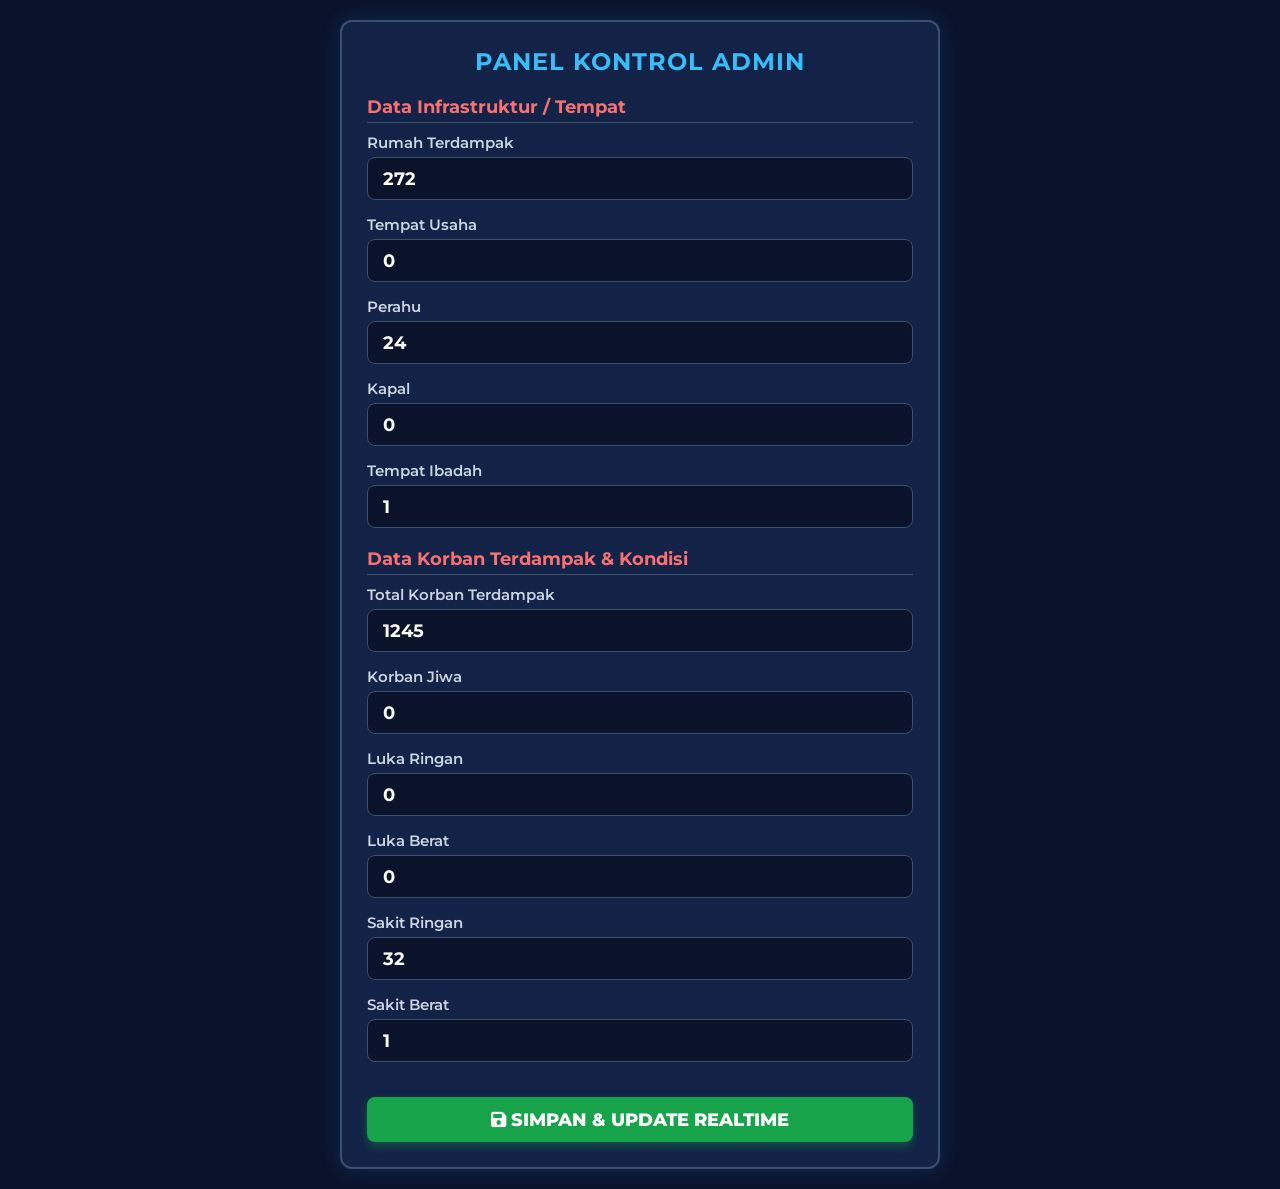
==== admin.html @ 06abd389 "Add files via upload" ====
<!DOCTYPE html>
<html lang="id">
<head>
    <meta charset="UTF-8">
    <meta name="viewport" content="width=device-width, initial-scale=1.0">
    <title>Panel Admin - Update Status Bencana</title>
    <link href="https://fonts.googleapis.com/css2?family=Montserrat:wght@400;600;700;800&display=swap" rel="stylesheet">
    <link rel="stylesheet" href="https://cdnjs.cloudflare.com/ajax/libs/font-awesome/6.4.0/css/all.min.css">
    <style>
        * {
            box-sizing: border-box;
            margin: 0;
            padding: 0;
            font-family: 'Montserrat', sans-serif;
        }

        body {
            background-color: #0b132b;
            color: #ffffff;
            padding: 20px;
            display: flex;
            justify-content: center;
        }

        .admin-container {
            width: 100%;
            max-width: 600px;
            background: #132247;
            border: 2px solid #3a506b;
            border-radius: 12px;
            padding: 25px;
            box-shadow: 0 0 20px rgba(0, 150, 255, 0.2);
        }

        h1 {
            font-size: 1.5rem;
            text-align: center;
            margin-bottom: 20px;
            color: #38bdf8;
            letter-spacing: 1px;
        }

        .form-group {
            margin-bottom: 15px;
            display: flex;
            flex-direction: column;
            gap: 5px;
        }

        label {
            font-size: 0.95rem;
            font-weight: 600;
            color: #cbd5e1;
        }

        input {
            padding: 10px 15px;
            font-size: 1.1rem;
            border-radius: 8px;
            border: 1px solid #3a506b;
            background: #0b132b;
            color: #ffffff;
            font-weight: 700;
        }

        input:focus {
            outline: none;
            border-color: #38bdf8;
        }

        .btn-save {
            width: 100%;
            padding: 12px;
            background: #16a34a;
            color: white;
            border: none;
            border-radius: 8px;
            font-size: 1.1rem;
            font-weight: 800;
            cursor: pointer;
            margin-top: 20px;
            box-shadow: 0 4px 10px rgba(22, 163, 74, 0.4);
            transition: 0.2s;
        }

        .btn-save:hover {
            background: #15803d;
        }

        .alert-success {
            background: rgba(22, 163, 74, 0.2);
            border: 1px solid #16a34a;
            color: #4ade80;
            padding: 10px;
            border-radius: 6px;
            text-align: center;
            margin-bottom: 15px;
            display: none;
            font-weight: 600;
        }

        .section-title {
            font-size: 1.1rem;
            color: #f87171;
            margin: 20px 0 10px 0;
            border-bottom: 1px solid #3a506b;
            padding-bottom: 5px;
            font-weight: 700;
        }
    </style>
</head>
<body>

    <div class="admin-container">
        <h1>PANEL KONTROL ADMIN</h1>
        <div id="alert" class="alert-success">Data berhasil diperbarui ke proyektor!</div>

        <form id="admin-form">
            <div class="section-title">Data Infrastruktur / Tempat</div>
            <div class="form-group">
                <label>Rumah Terdampak</label>
                <input type="number" id="input-rumah" required>
            </div>
            <div class="form-group">
                <label>Tempat Usaha</label>
                <input type="number" id="input-usaha" required>
            </div>
            <div class="form-group">
                <label>Perahu</label>
                <input type="number" id="input-perahu" required>
            </div>
            <div class="form-group">
                <label>Kapal</label>
                <input type="number" id="input-kapal" required>
            </div>
            <div class="form-group">
                <label>Tempat Ibadah</label>
                <input type="number" id="input-ibadah" required>
            </div>

            <div class="section-title">Data Korban Terdampak & Kondisi</div>
            <div class="form-group">
                <label>Total Korban Terdampak</label>
                <input type="number" id="input-korban-total" required>
            </div>
            <div class="form-group">
                <label>Korban Jiwa</label>
                <input type="number" id="input-jiwa" required>
            </div>
            <div class="form-group">
                <label>Luka Ringan</label>
                <input type="number" id="input-luka-ringan" required>
            </div>
            <div class="form-group">
                <label>Luka Berat</label>
                <input type="number" id="input-luka-berat" required>
            </div>
            <div class="form-group">
                <label>Sakit Ringan</label>
                <input type="number" id="input-sakit-ringan" required>
            </div>
            <div class="form-group">
                <label>Sakit Berat</label>
                <input type="number" id="input-sakit-berat" required>
            </div>

            <button type="submit" class="btn-save"><i class="fa-solid fa-floppy-disk"></i> SIMPAN & UPDATE REALTIME</button>
        </form>
    </div>

    <script>
        // Ambil data saat halaman admin dibuka
        window.addEventListener('DOMContentLoaded', () => {
            const savedData = localStorage.getItem('bencana_data');
            if (savedData) {
                const data = JSON.parse(savedData);
                document.getElementById('input-rumah').value = data.rumah ?? 272;
                document.getElementById('input-usaha').value = data.usaha ?? 0;
                document.getElementById('input-perahu').value = data.perahu ?? 24;
                document.getElementById('input-kapal').value = data.kapal ?? 0;
                document.getElementById('input-ibadah').value = data.ibadah ?? 1;
                document.getElementById('input-korban-total').value = data.korbanTotal ?? 1245;
                document.getElementById('input-jiwa').value = data.jiwa ?? 0;
                document.getElementById('input-luka-ringan').value = data.lukaRingan ?? 0;
                document.getElementById('input-luka-berat').value = data.lukaBerat ?? 0;
                document.getElementById('input-sakit-ringan').value = data.sakitRingan ?? 32;
                document.getElementById('input-sakit-berat').value = data.sakitBerat ?? 1;
            } else {
                // Nilai default awal
                document.getElementById('input-rumah').value = 272;
                document.getElementById('input-usaha').value = 0;
                document.getElementById('input-perahu').value = 24;
                document.getElementById('input-kapal').value = 0;
                document.getElementById('input-ibadah').value = 1;
                document.getElementById('input-korban-total').value = 1245;
                document.getElementById('input-jiwa').value = 0;
                document.getElementById('input-luka-ringan').value = 0;
                document.getElementById('input-luka-berat').value = 0;
                document.getElementById('input-sakit-ringan').value = 32;
                document.getElementById('input-sakit-berat').value = 1;
            }
        });

        // Simpan data ke localStorage saat tombol submit diklik
        document.getElementById('admin-form').addEventListener('submit', function(e) {
            e.preventDefault();

            const newData = {
                rumah: document.getElementById('input-rumah').value,
                usaha: document.getElementById('input-usaha').value,
                perahu: document.getElementById('input-perahu').value,
                kapal: document.getElementById('input-kapal').value,
                ibadah: document.getElementById('input-ibadah').value,
                korbanTotal: document.getElementById('input-korban-total').value,
                jiwa: document.getElementById('input-jiwa').value,
                lukaRingan: document.getElementById('input-luka-ringan').value,
                lukaBerat: document.getElementById('input-luka-berat').value,
                sakitRingan: document.getElementById('input-sakit-ringan').value,
                sakitBerat: document.getElementById('input-sakit-berat').value
            };

            localStorage.setItem('bencana_data', JSON.stringify(newData));

            // Tampilkan notifikasi sukses
            const alertBox = document.getElementById('alert');
            alertBox.style.display = 'block';
            setTimeout(() => {
                alertBox.style.display = 'none';
            }, 3000);
        });
    </script>
</body>
</html>
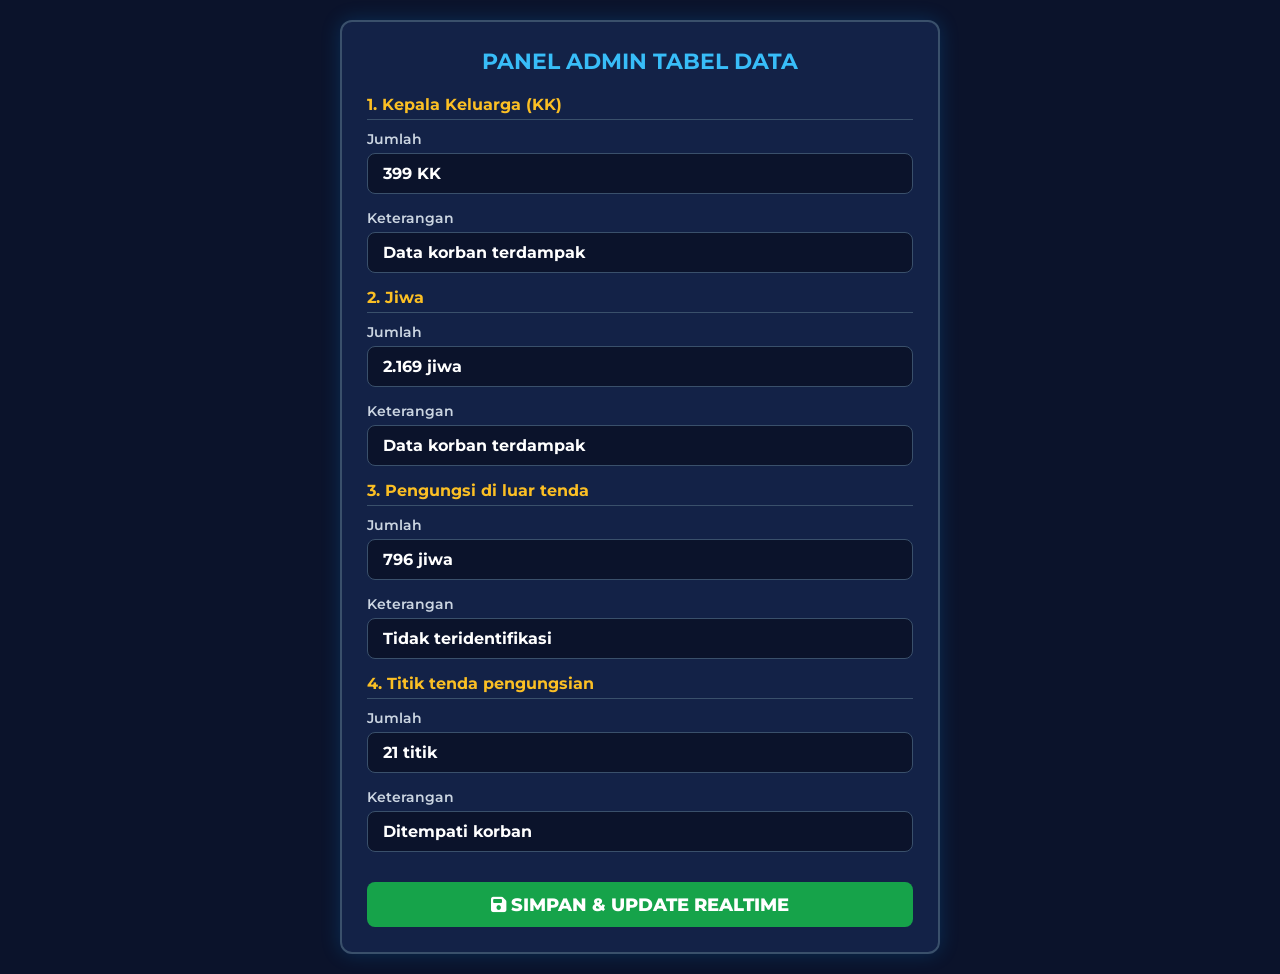
==== commit 09ec8214: "Add files via upload" ====
--- a/admin.html
+++ b/admin.html
@@ -3,165 +3,69 @@
 <head>
     <meta charset="UTF-8">
     <meta name="viewport" content="width=device-width, initial-scale=1.0">
-    <title>Panel Admin - Update Status Bencana</title>
+    <title>Panel Admin - Edit Tabel Korban Terdampak</title>
     <link href="https://fonts.googleapis.com/css2?family=Montserrat:wght@400;600;700;800&display=swap" rel="stylesheet">
     <link rel="stylesheet" href="https://cdnjs.cloudflare.com/ajax/libs/font-awesome/6.4.0/css/all.min.css">
     <style>
-        * {
-            box-sizing: border-box;
-            margin: 0;
-            padding: 0;
-            font-family: 'Montserrat', sans-serif;
-        }
-
-        body {
-            background-color: #0b132b;
-            color: #ffffff;
-            padding: 20px;
-            display: flex;
-            justify-content: center;
-        }
-
-        .admin-container {
-            width: 100%;
-            max-width: 600px;
-            background: #132247;
-            border: 2px solid #3a506b;
-            border-radius: 12px;
-            padding: 25px;
-            box-shadow: 0 0 20px rgba(0, 150, 255, 0.2);
-        }
-
-        h1 {
-            font-size: 1.5rem;
-            text-align: center;
-            margin-bottom: 20px;
-            color: #38bdf8;
-            letter-spacing: 1px;
-        }
-
-        .form-group {
-            margin-bottom: 15px;
-            display: flex;
-            flex-direction: column;
-            gap: 5px;
-        }
-
-        label {
-            font-size: 0.95rem;
-            font-weight: 600;
-            color: #cbd5e1;
-        }
-
-        input {
-            padding: 10px 15px;
-            font-size: 1.1rem;
-            border-radius: 8px;
-            border: 1px solid #3a506b;
-            background: #0b132b;
-            color: #ffffff;
-            font-weight: 700;
-        }
-
-        input:focus {
-            outline: none;
-            border-color: #38bdf8;
-        }
-
-        .btn-save {
-            width: 100%;
-            padding: 12px;
-            background: #16a34a;
-            color: white;
-            border: none;
-            border-radius: 8px;
-            font-size: 1.1rem;
-            font-weight: 800;
-            cursor: pointer;
-            margin-top: 20px;
-            box-shadow: 0 4px 10px rgba(22, 163, 74, 0.4);
-            transition: 0.2s;
-        }
-
-        .btn-save:hover {
-            background: #15803d;
-        }
-
-        .alert-success {
-            background: rgba(22, 163, 74, 0.2);
-            border: 1px solid #16a34a;
-            color: #4ade80;
-            padding: 10px;
-            border-radius: 6px;
-            text-align: center;
-            margin-bottom: 15px;
-            display: none;
-            font-weight: 600;
-        }
-
-        .section-title {
-            font-size: 1.1rem;
-            color: #f87171;
-            margin: 20px 0 10px 0;
-            border-bottom: 1px solid #3a506b;
-            padding-bottom: 5px;
-            font-weight: 700;
-        }
+        * { box-sizing: border-box; margin: 0; padding: 0; font-family: 'Montserrat', sans-serif; }
+        body { background-color: #0b132b; color: #ffffff; padding: 20px; display: flex; justify-content: center; }
+        .admin-container { width: 100%; max-width: 600px; background: #132247; border: 2px solid #3a506b; border-radius: 12px; padding: 25px; box-shadow: 0 0 20px rgba(0, 150, 255, 0.2); }
+        h1 { font-size: 1.4rem; text-align: center; margin-bottom: 20px; color: #38bdf8; }
+        .form-group { margin-bottom: 15px; display: flex; flex-direction: column; gap: 5px; }
+        label { font-size: 0.9rem; font-weight: 600; color: #cbd5e1; }
+        input { padding: 10px 15px; font-size: 1rem; border-radius: 8px; border: 1px solid #3a506b; background: #0b132b; color: #ffffff; font-weight: 700; }
+        input:focus { outline: none; border-color: #38bdf8; }
+        .btn-save { width: 100%; padding: 12px; background: #16a34a; color: white; border: none; border-radius: 8px; font-size: 1.1rem; font-weight: 800; cursor: pointer; margin-top: 15px; }
+        .btn-save:hover { background: #15803d; }
+        .alert-success { background: rgba(22, 163, 74, 0.2); border: 1px solid #16a34a; color: #4ade80; padding: 10px; border-radius: 6px; text-align: center; margin-bottom: 15px; display: none; font-weight: 600; }
+        .section-title { font-size: 1rem; color: #fbbf24; margin: 15px 0 10px 0; border-bottom: 1px solid #3a506b; padding-bottom: 5px; font-weight: 700; }
     </style>
 </head>
 <body>
 
     <div class="admin-container">
-        <h1>PANEL KONTROL ADMIN</h1>
-        <div id="alert" class="alert-success">Data berhasil diperbarui ke proyektor!</div>
+        <h1>PANEL ADMIN TABEL DATA</h1>
+        <div id="alert" class="alert-success">Data tabel berhasil diperbarui!</div>
 
         <form id="admin-form">
-            <div class="section-title">Data Infrastruktur / Tempat</div>
+            <div class="section-title">1. Kepala Keluarga (KK)</div>
             <div class="form-group">
-                <label>Rumah Terdampak</label>
-                <input type="number" id="input-rumah" required>
+                <label>Jumlah</label>
+                <input type="text" id="input-kk" required>
             </div>
             <div class="form-group">
-                <label>Tempat Usaha</label>
-                <input type="number" id="input-usaha" required>
+                <label>Keterangan</label>
+                <input type="text" id="input-ket-kk" required>
+            </div>
+
+            <div class="section-title">2. Jiwa</div>
+            <div class="form-group">
+                <label>Jumlah</label>
+                <input type="text" id="input-jiwa" required>
             </div>
             <div class="form-group">
-                <label>Perahu</label>
-                <input type="number" id="input-perahu" required>
+                <label>Keterangan</label>
+                <input type="text" id="input-ket-jiwa" required>
+            </div>
+
+            <div class="section-title">3. Pengungsi di luar tenda</div>
+            <div class="form-group">
+                <label>Jumlah</label>
+                <input type="text" id="input-pengungsi" required>
             </div>
             <div class="form-group">
-                <label>Kapal</label>
-                <input type="number" id="input-kapal" required>
+                <label>Keterangan</label>
+                <input type="text" id="input-ket-pengungsi" required>
+            </div>
+
+            <div class="section-title">4. Titik tenda pengungsian</div>
+            <div class="form-group">
+                <label>Jumlah</label>
+                <input type="text" id="input-tenda" required>
             </div>
             <div class="form-group">
-                <label>Tempat Ibadah</label>
-                <input type="number" id="input-ibadah" required>
-            </div>
-
-            <div class="section-title">Data Korban Terdampak & Kondisi</div>
-            <div class="form-group">
-                <label>Total Korban Terdampak</label>
-                <input type="number" id="input-korban-total" required>
-            </div>
-            <div class="form-group">
-                <label>Korban Jiwa</label>
-                <input type="number" id="input-jiwa" required>
-            </div>
-            <div class="form-group">
-                <label>Luka Ringan</label>
-                <input type="number" id="input-luka-ringan" required>
-            </div>
-            <div class="form-group">
-                <label>Luka Berat</label>
-                <input type="number" id="input-luka-berat" required>
-            </div>
-            <div class="form-group">
-                <label>Sakit Ringan</label>
-                <input type="number" id="input-sakit-ringan" required>
-            </div>
-            <div class="form-group">
-                <label>Sakit Berat</label>
-                <input type="number" id="input-sakit-berat" required>
+                <label>Keterangan</label>
+                <input type="text" id="input-ket-tenda" required>
             </div>
 
             <button type="submit" class="btn-save"><i class="fa-solid fa-floppy-disk"></i> SIMPAN & UPDATE REALTIME</button>
@@ -169,64 +73,48 @@
     </div>
 
     <script>
-        // Ambil data saat halaman admin dibuka
         window.addEventListener('DOMContentLoaded', () => {
-            const savedData = localStorage.getItem('bencana_data');
+            const savedData = localStorage.getItem('bencana_table_data');
             if (savedData) {
                 const data = JSON.parse(savedData);
-                document.getElementById('input-rumah').value = data.rumah ?? 272;
-                document.getElementById('input-usaha').value = data.usaha ?? 0;
-                document.getElementById('input-perahu').value = data.perahu ?? 24;
-                document.getElementById('input-kapal').value = data.kapal ?? 0;
-                document.getElementById('input-ibadah').value = data.ibadah ?? 1;
-                document.getElementById('input-korban-total').value = data.korbanTotal ?? 1245;
-                document.getElementById('input-jiwa').value = data.jiwa ?? 0;
-                document.getElementById('input-luka-ringan').value = data.lukaRingan ?? 0;
-                document.getElementById('input-luka-berat').value = data.lukaBerat ?? 0;
-                document.getElementById('input-sakit-ringan').value = data.sakitRingan ?? 32;
-                document.getElementById('input-sakit-berat').value = data.sakitBerat ?? 1;
+                document.getElementById('input-kk').value = data.kk ?? '399 KK';
+                document.getElementById('input-ket-kk').value = data.ketKk ?? 'Data korban terdampak';
+                document.getElementById('input-jiwa').value = data.jiwa ?? '2.169 jiwa';
+                document.getElementById('input-ket-jiwa').value = data.ketJiwa ?? 'Data korban terdampak';
+                document.getElementById('input-pengungsi').value = data.pengungsi ?? '796 jiwa';
+                document.getElementById('input-ket-pengungsi').value = data.ketPengungsi ?? 'Tidak teridentifikasi';
+                document.getElementById('input-tenda').value = data.tenda ?? '21 titik';
+                document.getElementById('input-ket-tenda').value = data.ketTenda ?? 'Ditempati korban';
             } else {
-                // Nilai default awal
-                document.getElementById('input-rumah').value = 272;
-                document.getElementById('input-usaha').value = 0;
-                document.getElementById('input-perahu').value = 24;
-                document.getElementById('input-kapal').value = 0;
-                document.getElementById('input-ibadah').value = 1;
-                document.getElementById('input-korban-total').value = 1245;
-                document.getElementById('input-jiwa').value = 0;
-                document.getElementById('input-luka-ringan').value = 0;
-                document.getElementById('input-luka-berat').value = 0;
-                document.getElementById('input-sakit-ringan').value = 32;
-                document.getElementById('input-sakit-berat').value = 1;
+                document.getElementById('input-kk').value = '399 KK';
+                document.getElementById('input-ket-kk').value = 'Data korban terdampak';
+                document.getElementById('input-jiwa').value = '2.169 jiwa';
+                document.getElementById('input-ket-jiwa').value = 'Data korban terdampak';
+                document.getElementById('input-pengungsi').value = '796 jiwa';
+                document.getElementById('input-ket-pengungsi').value = 'Tidak teridentifikasi';
+                document.getElementById('input-tenda').value = '21 titik';
+                document.getElementById('input-ket-tenda').value = 'Ditempati korban';
             }
         });
 
-        // Simpan data ke localStorage saat tombol submit diklik
         document.getElementById('admin-form').addEventListener('submit', function(e) {
             e.preventDefault();
-
             const newData = {
-                rumah: document.getElementById('input-rumah').value,
-                usaha: document.getElementById('input-usaha').value,
-                perahu: document.getElementById('input-perahu').value,
-                kapal: document.getElementById('input-kapal').value,
-                ibadah: document.getElementById('input-ibadah').value,
-                korbanTotal: document.getElementById('input-korban-total').value,
+                kk: document.getElementById('input-kk').value,
+                ketKk: document.getElementById('input-ket-kk').value,
                 jiwa: document.getElementById('input-jiwa').value,
-                lukaRingan: document.getElementById('input-luka-ringan').value,
-                lukaBerat: document.getElementById('input-luka-berat').value,
-                sakitRingan: document.getElementById('input-sakit-ringan').value,
-                sakitBerat: document.getElementById('input-sakit-berat').value
+                ketJiwa: document.getElementById('input-ket-jiwa').value,
+                pengungsi: document.getElementById('input-pengungsi').value,
+                ketPengungsi: document.getElementById('input-ket-pengungsi').value,
+                tenda: document.getElementById('input-tenda').value,
+                ketTenda: document.getElementById('input-ket-tenda').value
             };
 
-            localStorage.setItem('bencana_data', JSON.stringify(newData));
+            localStorage.setItem('bencana_table_data', JSON.stringify(newData));
 
-            // Tampilkan notifikasi sukses
             const alertBox = document.getElementById('alert');
             alertBox.style.display = 'block';
-            setTimeout(() => {
-                alertBox.style.display = 'none';
-            }, 3000);
+            setTimeout(() => { alertBox.style.display = 'none'; }, 3000);
         });
     </script>
 </body>
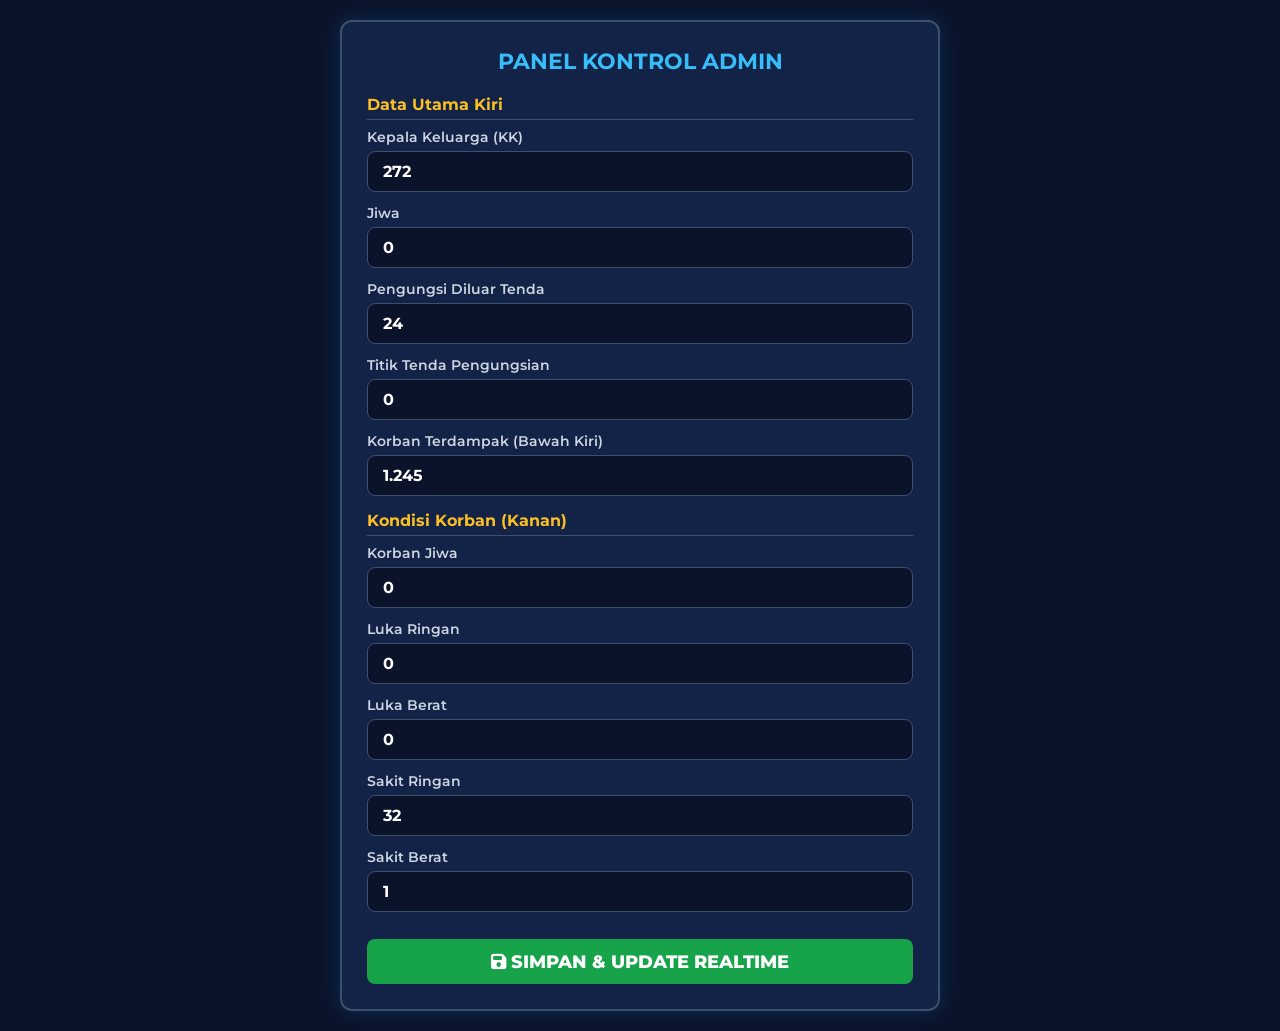
==== commit 54e2723b: "Add files via upload" ====
--- a/admin.html
+++ b/admin.html
@@ -3,7 +3,7 @@
 <head>
     <meta charset="UTF-8">
     <meta name="viewport" content="width=device-width, initial-scale=1.0">
-    <title>Panel Admin - Edit Tabel Korban Terdampak</title>
+    <title>Panel Admin - Update Dashboard Bencana</title>
     <link href="https://fonts.googleapis.com/css2?family=Montserrat:wght@400;600;700;800&display=swap" rel="stylesheet">
     <link rel="stylesheet" href="https://cdnjs.cloudflare.com/ajax/libs/font-awesome/6.4.0/css/all.min.css">
     <style>
@@ -11,62 +11,36 @@
         body { background-color: #0b132b; color: #ffffff; padding: 20px; display: flex; justify-content: center; }
         .admin-container { width: 100%; max-width: 600px; background: #132247; border: 2px solid #3a506b; border-radius: 12px; padding: 25px; box-shadow: 0 0 20px rgba(0, 150, 255, 0.2); }
         h1 { font-size: 1.4rem; text-align: center; margin-bottom: 20px; color: #38bdf8; }
-        .form-group { margin-bottom: 15px; display: flex; flex-direction: column; gap: 5px; }
+        .form-group { margin-bottom: 12px; display: flex; flex-direction: column; gap: 5px; }
         label { font-size: 0.9rem; font-weight: 600; color: #cbd5e1; }
         input { padding: 10px 15px; font-size: 1rem; border-radius: 8px; border: 1px solid #3a506b; background: #0b132b; color: #ffffff; font-weight: 700; }
         input:focus { outline: none; border-color: #38bdf8; }
         .btn-save { width: 100%; padding: 12px; background: #16a34a; color: white; border: none; border-radius: 8px; font-size: 1.1rem; font-weight: 800; cursor: pointer; margin-top: 15px; }
         .btn-save:hover { background: #15803d; }
         .alert-success { background: rgba(22, 163, 74, 0.2); border: 1px solid #16a34a; color: #4ade80; padding: 10px; border-radius: 6px; text-align: center; margin-bottom: 15px; display: none; font-weight: 600; }
-        .section-title { font-size: 1rem; color: #fbbf24; margin: 15px 0 10px 0; border-bottom: 1px solid #3a506b; padding-bottom: 5px; font-weight: 700; }
+        .section-title { font-size: 1rem; color: #fbbf24; margin: 15px 0 8px 0; border-bottom: 1px solid #3a506b; padding-bottom: 5px; font-weight: 700; }
     </style>
 </head>
 <body>
 
     <div class="admin-container">
-        <h1>PANEL ADMIN TABEL DATA</h1>
-        <div id="alert" class="alert-success">Data tabel berhasil diperbarui!</div>
+        <h1>PANEL KONTROL ADMIN</h1>
+        <div id="alert" class="alert-success">Data berhasil diperbarui ke proyektor!</div>
 
         <form id="admin-form">
-            <div class="section-title">1. Kepala Keluarga (KK)</div>
-            <div class="form-group">
-                <label>Jumlah</label>
-                <input type="text" id="input-kk" required>
-            </div>
-            <div class="form-group">
-                <label>Keterangan</label>
-                <input type="text" id="input-ket-kk" required>
-            </div>
+            <div class="section-title">Data Utama Kiri</div>
+            <div class="form-group"><label>Kepala Keluarga (KK)</label><input type="number" id="input-kk" required></div>
+            <div class="form-group"><label>Jiwa</label><input type="number" id="input-jiwa-card" required></div>
+            <div class="form-group"><label>Pengungsi Diluar Tenda</label><input type="number" id="input-pengungsi" required></div>
+            <div class="form-group"><label>Titik Tenda Pengungsian</label><input type="number" id="input-tenda" required></div>
+            <div class="form-group"><label>Korban Terdampak (Bawah Kiri)</label><input type="text" id="input-korban-total" required></div>
 
-            <div class="section-title">2. Jiwa</div>
-            <div class="form-group">
-                <label>Jumlah</label>
-                <input type="text" id="input-jiwa" required>
-            </div>
-            <div class="form-group">
-                <label>Keterangan</label>
-                <input type="text" id="input-ket-jiwa" required>
-            </div>
-
-            <div class="section-title">3. Pengungsi di luar tenda</div>
-            <div class="form-group">
-                <label>Jumlah</label>
-                <input type="text" id="input-pengungsi" required>
-            </div>
-            <div class="form-group">
-                <label>Keterangan</label>
-                <input type="text" id="input-ket-pengungsi" required>
-            </div>
-
-            <div class="section-title">4. Titik tenda pengungsian</div>
-            <div class="form-group">
-                <label>Jumlah</label>
-                <input type="text" id="input-tenda" required>
-            </div>
-            <div class="form-group">
-                <label>Keterangan</label>
-                <input type="text" id="input-ket-tenda" required>
-            </div>
+            <div class="section-title">Kondisi Korban (Kanan)</div>
+            <div class="form-group"><label>Korban Jiwa</label><input type="number" id="input-jiwa" required></div>
+            <div class="form-group"><label>Luka Ringan</label><input type="number" id="input-luka-ringan" required></div>
+            <div class="form-group"><label>Luka Berat</label><input type="number" id="input-luka-berat" required></div>
+            <div class="form-group"><label>Sakit Ringan</label><input type="number" id="input-sakit-ringan" required></div>
+            <div class="form-group"><label>Sakit Berat</label><input type="number" id="input-sakit-berat" required></div>
 
             <button type="submit" class="btn-save"><i class="fa-solid fa-floppy-disk"></i> SIMPAN & UPDATE REALTIME</button>
         </form>
@@ -74,26 +48,30 @@
 
     <script>
         window.addEventListener('DOMContentLoaded', () => {
-            const savedData = localStorage.getItem('bencana_table_data');
+            const savedData = localStorage.getItem('bencana_card_data');
             if (savedData) {
                 const data = JSON.parse(savedData);
-                document.getElementById('input-kk').value = data.kk ?? '399 KK';
-                document.getElementById('input-ket-kk').value = data.ketKk ?? 'Data korban terdampak';
-                document.getElementById('input-jiwa').value = data.jiwa ?? '2.169 jiwa';
-                document.getElementById('input-ket-jiwa').value = data.ketJiwa ?? 'Data korban terdampak';
-                document.getElementById('input-pengungsi').value = data.pengungsi ?? '796 jiwa';
-                document.getElementById('input-ket-pengungsi').value = data.ketPengungsi ?? 'Tidak teridentifikasi';
-                document.getElementById('input-tenda').value = data.tenda ?? '21 titik';
-                document.getElementById('input-ket-tenda').value = data.ketTenda ?? 'Ditempati korban';
+                document.getElementById('input-kk').value = data.kk ?? 272;
+                document.getElementById('input-jiwa-card').value = data.jiwaCard ?? 0;
+                document.getElementById('input-pengungsi').value = data.pengungsi ?? 24;
+                document.getElementById('input-tenda').value = data.tenda ?? 0;
+                document.getElementById('input-korban-total').value = data.korbanTotal ?? '1.245';
+                document.getElementById('input-jiwa').value = data.jiwa ?? 0;
+                document.getElementById('input-luka-ringan').value = data.lukaRingan ?? 0;
+                document.getElementById('input-luka-berat').value = data.lukaBerat ?? 0;
+                document.getElementById('input-sakit-ringan').value = data.sakitRingan ?? 32;
+                document.getElementById('input-sakit-berat').value = data.sakitBerat ?? 1;
             } else {
-                document.getElementById('input-kk').value = '399 KK';
-                document.getElementById('input-ket-kk').value = 'Data korban terdampak';
-                document.getElementById('input-jiwa').value = '2.169 jiwa';
-                document.getElementById('input-ket-jiwa').value = 'Data korban terdampak';
-                document.getElementById('input-pengungsi').value = '796 jiwa';
-                document.getElementById('input-ket-pengungsi').value = 'Tidak teridentifikasi';
-                document.getElementById('input-tenda').value = '21 titik';
-                document.getElementById('input-ket-tenda').value = 'Ditempati korban';
+                document.getElementById('input-kk').value = 272;
+                document.getElementById('input-jiwa-card').value = 0;
+                document.getElementById('input-pengungsi').value = 24;
+                document.getElementById('input-tenda').value = 0;
+                document.getElementById('input-korban-total').value = '1.245';
+                document.getElementById('input-jiwa').value = 0;
+                document.getElementById('input-luka-ringan').value = 0;
+                document.getElementById('input-luka-berat').value = 0;
+                document.getElementById('input-sakit-ringan').value = 32;
+                document.getElementById('input-sakit-berat').value = 1;
             }
         });
 
@@ -101,16 +79,18 @@
             e.preventDefault();
             const newData = {
                 kk: document.getElementById('input-kk').value,
-                ketKk: document.getElementById('input-ket-kk').value,
+                jiwaCard: document.getElementById('input-jiwa-card').value,
+                pengungsi: document.getElementById('input-pengungsi').value,
+                tenda: document.getElementById('input-tenda').value,
+                korbanTotal: document.getElementById('input-korban-total').value,
                 jiwa: document.getElementById('input-jiwa').value,
-                ketJiwa: document.getElementById('input-ket-jiwa').value,
-                pengungsi: document.getElementById('input-pengungsi').value,
-                ketPengungsi: document.getElementById('input-ket-pengungsi').value,
-                tenda: document.getElementById('input-tenda').value,
-                ketTenda: document.getElementById('input-ket-tenda').value
+                lukaRingan: document.getElementById('input-luka-ringan').value,
+                lukaBerat: document.getElementById('input-luka-berat').value,
+                sakitRingan: document.getElementById('input-sakit-ringan').value,
+                sakitBerat: document.getElementById('input-sakit-berat').value
             };
 
-            localStorage.setItem('bencana_table_data', JSON.stringify(newData));
+            localStorage.setItem('bencana_card_data', JSON.stringify(newData));
 
             const alertBox = document.getElementById('alert');
             alertBox.style.display = 'block';
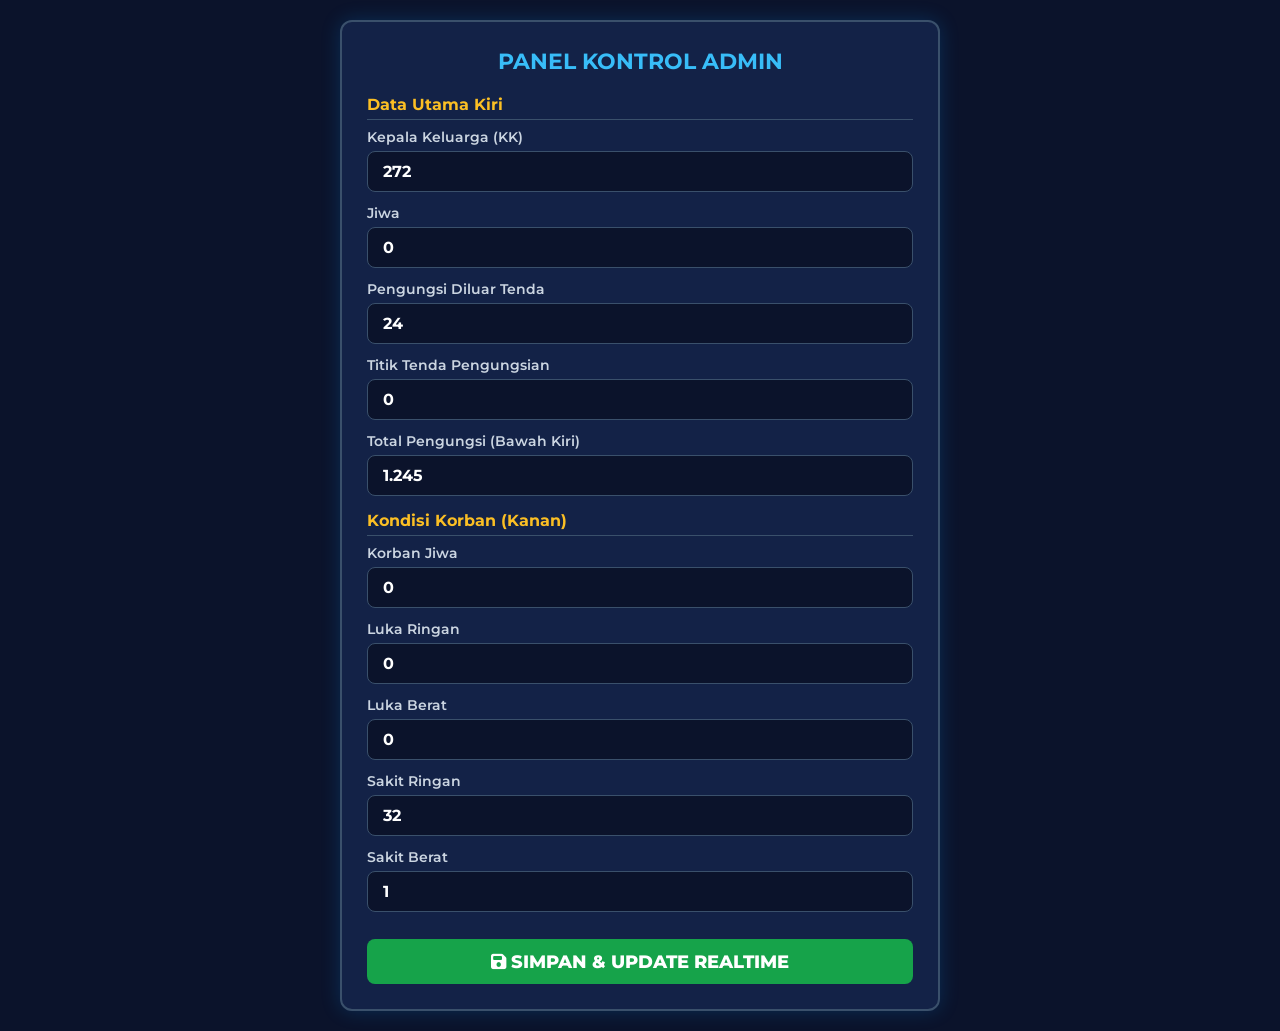
==== commit a27ea810: "Update admin.html" ====
--- a/admin.html
+++ b/admin.html
@@ -33,7 +33,7 @@
             <div class="form-group"><label>Jiwa</label><input type="number" id="input-jiwa-card" required></div>
             <div class="form-group"><label>Pengungsi Diluar Tenda</label><input type="number" id="input-pengungsi" required></div>
             <div class="form-group"><label>Titik Tenda Pengungsian</label><input type="number" id="input-tenda" required></div>
-            <div class="form-group"><label>Korban Terdampak (Bawah Kiri)</label><input type="text" id="input-korban-total" required></div>
+            <div class="form-group"><label>Total Pengungsi (Bawah Kiri)</label><input type="text" id="input-korban-total" required></div>
 
             <div class="section-title">Kondisi Korban (Kanan)</div>
             <div class="form-group"><label>Korban Jiwa</label><input type="number" id="input-jiwa" required></div>
@@ -98,4 +98,4 @@
         });
     </script>
 </body>
-</html>+</html>
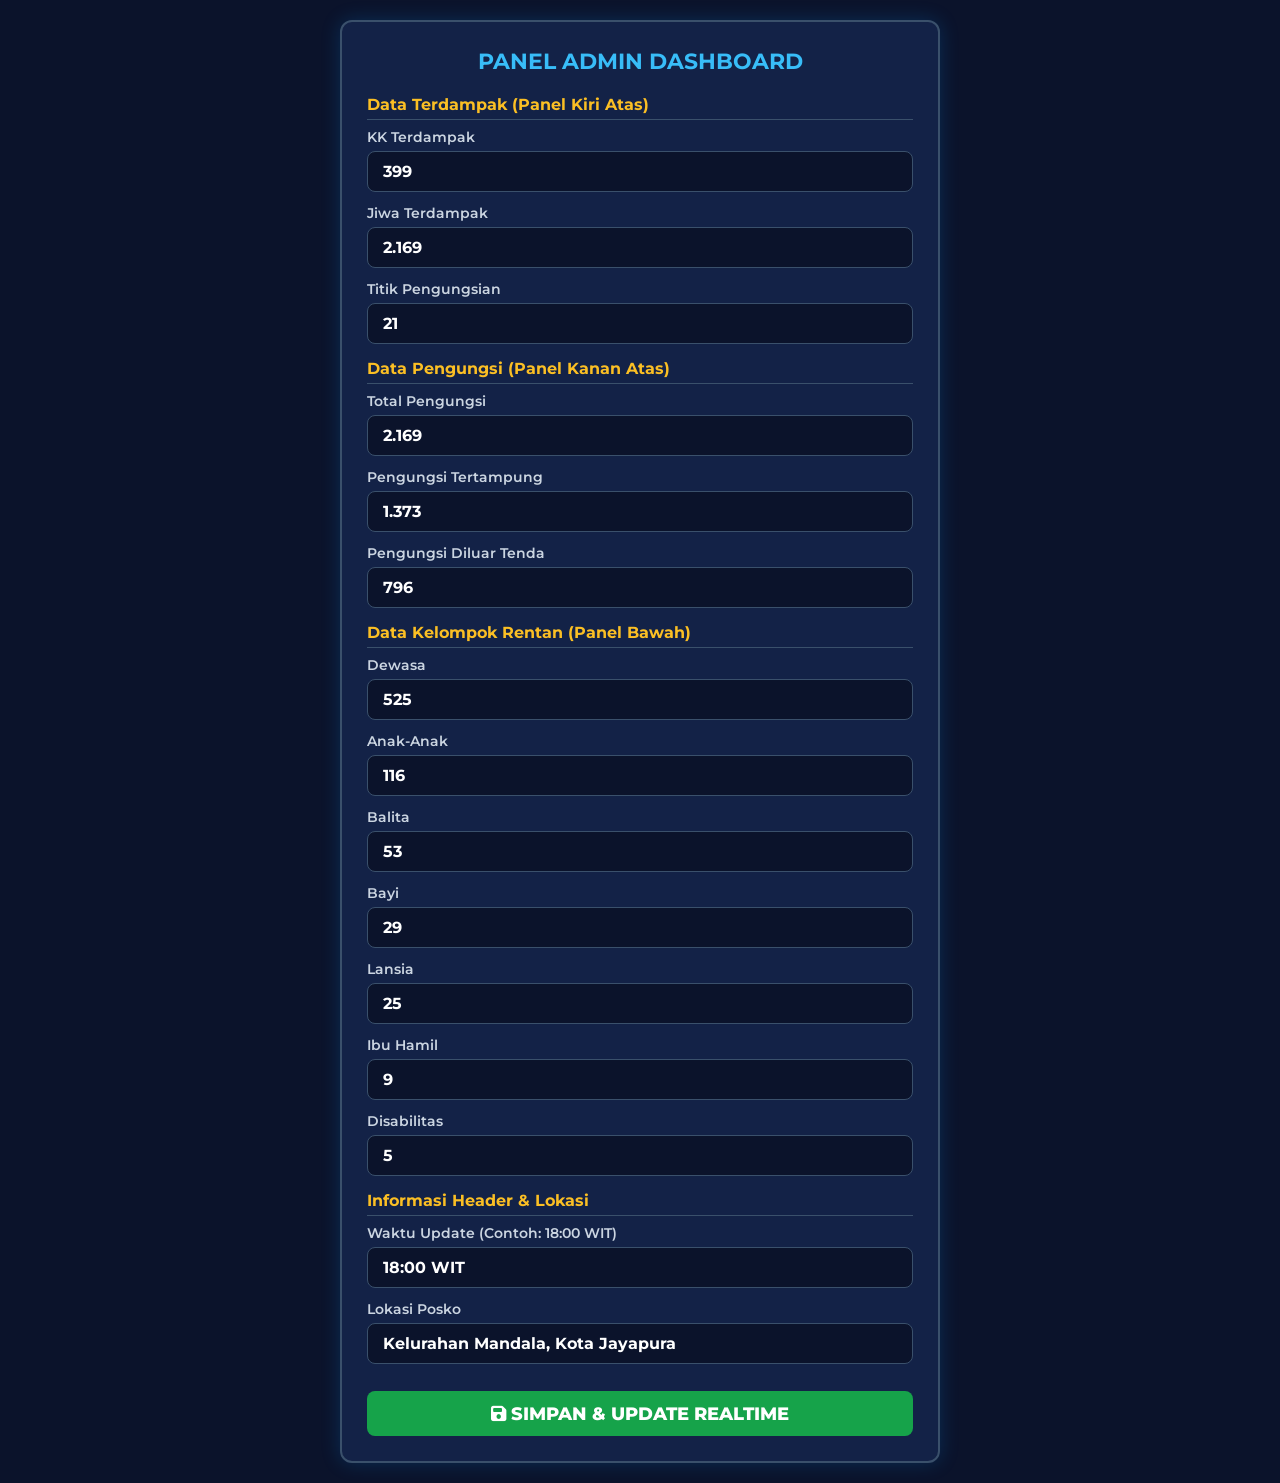
==== commit 51a72f34: "Add files via upload" ====
--- a/admin.html
+++ b/admin.html
@@ -3,7 +3,7 @@
 <head>
     <meta charset="UTF-8">
     <meta name="viewport" content="width=device-width, initial-scale=1.0">
-    <title>Panel Admin - Update Dashboard Bencana</title>
+    <title>Panel Admin - Dashboard Bencana</title>
     <link href="https://fonts.googleapis.com/css2?family=Montserrat:wght@400;600;700;800&display=swap" rel="stylesheet">
     <link rel="stylesheet" href="https://cdnjs.cloudflare.com/ajax/libs/font-awesome/6.4.0/css/all.min.css">
     <style>
@@ -22,25 +22,32 @@
     </style>
 </head>
 <body>
+    <div class="admin-container">
+        <h1>PANEL ADMIN DASHBOARD</h1>
+        <div id="alert" class="alert-success">Data berhasil diperbarui ke proyektor!</div>
+        <form id="admin-form">
+            <div class="section-title">Data Terdampak (Panel Kiri Atas)</div>
+            <div class="form-group"><label>KK Terdampak</label><input type="text" id="input-kk" required></div>
+            <div class="form-group"><label>Jiwa Terdampak</label><input type="text" id="input-jiwa" required></div>
+            <div class="form-group"><label>Titik Pengungsian</label><input type="text" id="input-tenda" required></div>
 
-    <div class="admin-container">
-        <h1>PANEL KONTROL ADMIN</h1>
-        <div id="alert" class="alert-success">Data berhasil diperbarui ke proyektor!</div>
+            <div class="section-title">Data Pengungsi (Panel Kanan Atas)</div>
+            <div class="form-group"><label>Total Pengungsi</label><input type="text" id="input-total-pengungsi" required></div>
+            <div class="form-group"><label>Pengungsi Tertampung</label><input type="text" id="input-tertampung" required></div>
+            <div class="form-group"><label>Pengungsi Diluar Tenda</label><input type="text" id="input-belum-tertampung" required></div>
 
-        <form id="admin-form">
-            <div class="section-title">Data Utama Kiri</div>
-            <div class="form-group"><label>Kepala Keluarga (KK)</label><input type="number" id="input-kk" required></div>
-            <div class="form-group"><label>Jiwa</label><input type="number" id="input-jiwa-card" required></div>
-            <div class="form-group"><label>Pengungsi Diluar Tenda</label><input type="number" id="input-pengungsi" required></div>
-            <div class="form-group"><label>Titik Tenda Pengungsian</label><input type="number" id="input-tenda" required></div>
-            <div class="form-group"><label>Total Pengungsi (Bawah Kiri)</label><input type="text" id="input-korban-total" required></div>
+            <div class="section-title">Data Kelompok Rentan (Panel Bawah)</div>
+            <div class="form-group"><label>Dewasa</label><input type="number" id="input-dewasa" required></div>
+            <div class="form-group"><label>Anak-Anak</label><input type="number" id="input-anak" required></div>
+            <div class="form-group"><label>Balita</label><input type="number" id="input-balita" required></div>
+            <div class="form-group"><label>Bayi</label><input type="number" id="input-bayi" required></div>
+            <div class="form-group"><label>Lansia</label><input type="number" id="input-lansia" required></div>
+            <div class="form-group"><label>Ibu Hamil</label><input type="number" id="input-hamil" required></div>
+            <div class="form-group"><label>Disabilitas</label><input type="number" id="input-disabilitas" required></div>
 
-            <div class="section-title">Kondisi Korban (Kanan)</div>
-            <div class="form-group"><label>Korban Jiwa</label><input type="number" id="input-jiwa" required></div>
-            <div class="form-group"><label>Luka Ringan</label><input type="number" id="input-luka-ringan" required></div>
-            <div class="form-group"><label>Luka Berat</label><input type="number" id="input-luka-berat" required></div>
-            <div class="form-group"><label>Sakit Ringan</label><input type="number" id="input-sakit-ringan" required></div>
-            <div class="form-group"><label>Sakit Berat</label><input type="number" id="input-sakit-berat" required></div>
+            <div class="section-title">Informasi Header & Lokasi</div>
+            <div class="form-group"><label>Waktu Update (Contoh: 18:00 WIT)</label><input type="text" id="input-time" required></div>
+            <div class="form-group"><label>Lokasi Posko</label><input type="text" id="input-location" required></div>
 
             <button type="submit" class="btn-save"><i class="fa-solid fa-floppy-disk"></i> SIMPAN & UPDATE REALTIME</button>
         </form>
@@ -48,30 +55,40 @@
 
     <script>
         window.addEventListener('DOMContentLoaded', () => {
-            const savedData = localStorage.getItem('bencana_card_data');
+            const savedData = localStorage.getItem('bencana_image_layout_data');
             if (savedData) {
                 const data = JSON.parse(savedData);
-                document.getElementById('input-kk').value = data.kk ?? 272;
-                document.getElementById('input-jiwa-card').value = data.jiwaCard ?? 0;
-                document.getElementById('input-pengungsi').value = data.pengungsi ?? 24;
-                document.getElementById('input-tenda').value = data.tenda ?? 0;
-                document.getElementById('input-korban-total').value = data.korbanTotal ?? '1.245';
-                document.getElementById('input-jiwa').value = data.jiwa ?? 0;
-                document.getElementById('input-luka-ringan').value = data.lukaRingan ?? 0;
-                document.getElementById('input-luka-berat').value = data.lukaBerat ?? 0;
-                document.getElementById('input-sakit-ringan').value = data.sakitRingan ?? 32;
-                document.getElementById('input-sakit-berat').value = data.sakitBerat ?? 1;
+                document.getElementById('input-kk').value = data.kk ?? '399';
+                document.getElementById('input-jiwa').value = data.jiwa ?? '2.169';
+                document.getElementById('input-tenda').value = data.tenda ?? '21';
+                document.getElementById('input-total-pengungsi').value = data.totalPengungsi ?? '2.169';
+                document.getElementById('input-tertampung').value = data.tertampung ?? '1.373';
+                document.getElementById('input-belum-tertampung').value = data.belumTertampung ?? '796';
+                document.getElementById('input-dewasa').value = data.dewasa ?? '525';
+                document.getElementById('input-anak').value = data.anak ?? '116';
+                document.getElementById('input-balita').value = data.balita ?? '53';
+                document.getElementById('input-bayi').value = data.bayi ?? '29';
+                document.getElementById('input-lansia').value = data.lansia ?? '25';
+                document.getElementById('input-hamil').value = data.hamil ?? '9';
+                document.getElementById('input-disabilitas').value = data.disabilitas ?? '5';
+                document.getElementById('input-time').value = data.time ?? '18:00 WIT';
+                document.getElementById('input-location').value = data.location ?? 'Kelurahan Mandala, Kota Jayapura';
             } else {
-                document.getElementById('input-kk').value = 272;
-                document.getElementById('input-jiwa-card').value = 0;
-                document.getElementById('input-pengungsi').value = 24;
-                document.getElementById('input-tenda').value = 0;
-                document.getElementById('input-korban-total').value = '1.245';
-                document.getElementById('input-jiwa').value = 0;
-                document.getElementById('input-luka-ringan').value = 0;
-                document.getElementById('input-luka-berat').value = 0;
-                document.getElementById('input-sakit-ringan').value = 32;
-                document.getElementById('input-sakit-berat').value = 1;
+                document.getElementById('input-kk').value = '399';
+                document.getElementById('input-jiwa').value = '2.169';
+                document.getElementById('input-tenda').value = '21';
+                document.getElementById('input-total-pengungsi').value = '2.169';
+                document.getElementById('input-tertampung').value = '1.373';
+                document.getElementById('input-belum-tertampung').value = '796';
+                document.getElementById('input-dewasa').value = '525';
+                document.getElementById('input-anak').value = '116';
+                document.getElementById('input-balita').value = '53';
+                document.getElementById('input-bayi').value = '29';
+                document.getElementById('input-lansia').value = '25';
+                document.getElementById('input-hamil').value = '9';
+                document.getElementById('input-disabilitas').value = '5';
+                document.getElementById('input-time').value = '18:00 WIT';
+                document.getElementById('input-location').value = 'Kelurahan Mandala, Kota Jayapura';
             }
         });
 
@@ -79,18 +96,23 @@
             e.preventDefault();
             const newData = {
                 kk: document.getElementById('input-kk').value,
-                jiwaCard: document.getElementById('input-jiwa-card').value,
-                pengungsi: document.getElementById('input-pengungsi').value,
+                jiwa: document.getElementById('input-jiwa').value,
                 tenda: document.getElementById('input-tenda').value,
-                korbanTotal: document.getElementById('input-korban-total').value,
-                jiwa: document.getElementById('input-jiwa').value,
-                lukaRingan: document.getElementById('input-luka-ringan').value,
-                lukaBerat: document.getElementById('input-luka-berat').value,
-                sakitRingan: document.getElementById('input-sakit-ringan').value,
-                sakitBerat: document.getElementById('input-sakit-berat').value
+                totalPengungsi: document.getElementById('input-total-pengungsi').value,
+                tertampung: document.getElementById('input-tertampung').value,
+                belumTertampung: document.getElementById('input-belum-tertampung').value,
+                dewasa: document.getElementById('input-dewasa').value,
+                anak: document.getElementById('input-anak').value,
+                balita: document.getElementById('input-balita').value,
+                bayi: document.getElementById('input-bayi').value,
+                lansia: document.getElementById('input-lansia').value,
+                hamil: document.getElementById('input-hamil').value,
+                disabilitas: document.getElementById('input-disabilitas').value,
+                time: document.getElementById('input-time').value,
+                location: document.getElementById('input-location').value
             };
 
-            localStorage.setItem('bencana_card_data', JSON.stringify(newData));
+            localStorage.setItem('bencana_image_layout_data', JSON.stringify(newData));
 
             const alertBox = document.getElementById('alert');
             alertBox.style.display = 'block';
@@ -98,4 +120,4 @@
         });
     </script>
 </body>
-</html>
+</html>
